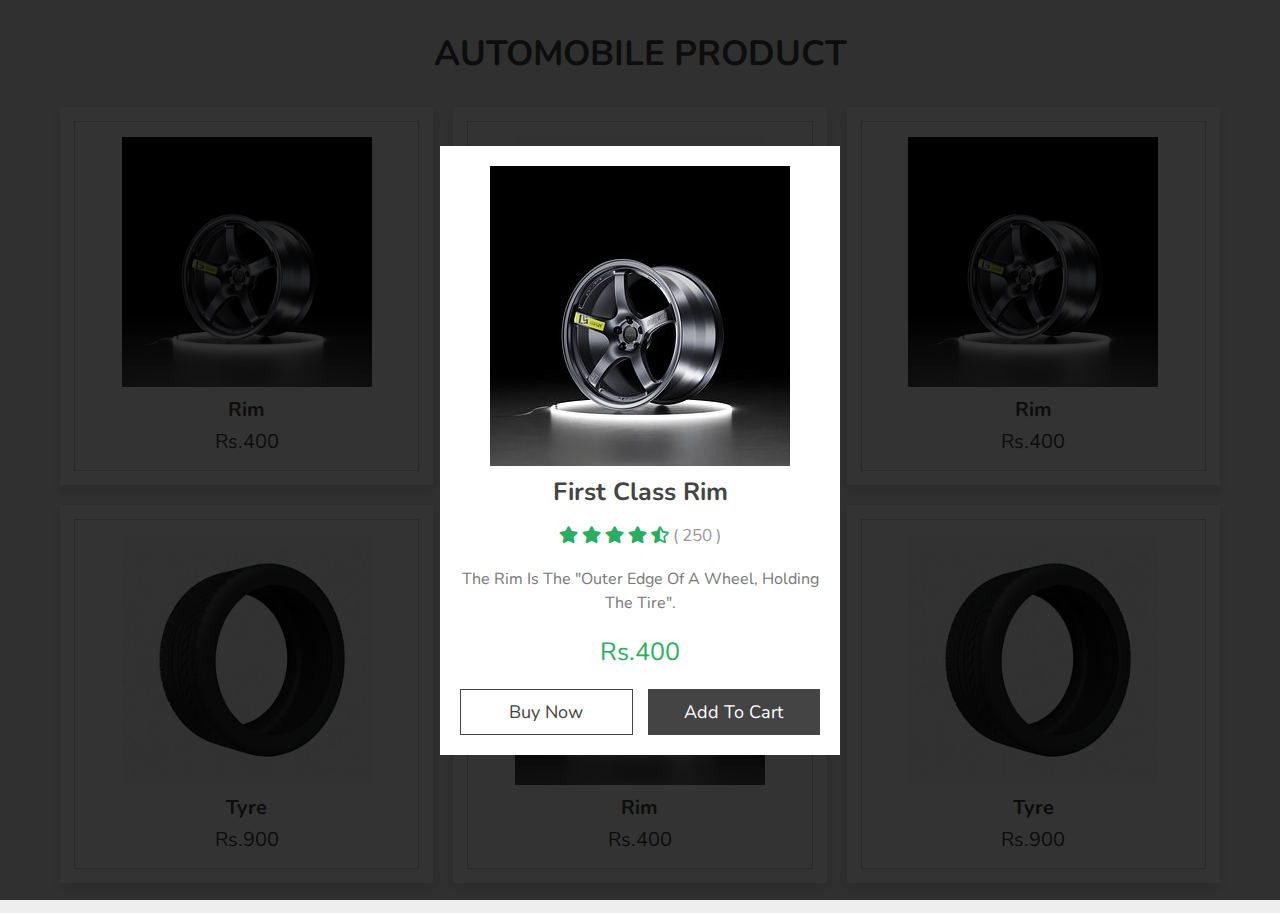
==== index.html @ dfaaeac5 "Add files via upload" ====
<!DOCTYPE html>
<html lang="en">
<head>
    <meta charset="UTF-8">
    <meta http-equiv="X-UA-Compatible" content="IE=edge">
    <meta name="viewport" content="width=device-width, initial-scale=1.0">
    <link rel="stylesheet" href="https://cdnjs.cloudflare.com/ajax/libs/font-awesome/5.15.4/css/all.min.css">
    <link rel="stylesheet" href="style.css">
    <script src="script.js"></script>
    <title>automobile</title>
</head>
<body>
    <div class="container">
        <h3 class="title">Automobile Product</h3>
    <div class="products-container">

               <div class="product" data-name="p-1">
                        <img src="first1.jpg" alt="">
                        <h3>Rim</h3>
                        <div class="price">Rs.400</div>
                </div>

                <div class="product" data-name="p-2">
                        <img src="second2.jpg" alt="">
                        <h3>Tyre</h3>
                        <div class="price">Rs.900</div>
                </div>

                <div class="product" data-name="p-3">
                        <img src="first1.jpg" alt="">
                        <h3>Rim</h3>
                        <div class="price">Rs.400</div>
                </div>

                <div class="product" data-name="p-4">
                    <img src="second2.jpg" alt="">
                    <h3>Tyre</h3>
                    <div class="price">Rs.900</div>
                </div>

                <div class="product" data-name="p-5">
                    <img src="first1.jpg" alt="">
                    <h3>Rim</h3>
                    <div class="price">Rs.400</div>
                </div>

                <div class="product" data-name="p-6">
                    <img src="second2.jpg" alt="">
                    <h3>Tyre</h3>
                    <div class="price">Rs.900</div>
                </div>

    </div>
    </div>

     <div class="products-preview">

        
        <div class="preview active" data-target="p-1">
             <img src="first1.jpg" alt="">
             <h3>first class Rim</h3>
             <div class="stars">
                 <i class="fas fa-star"></i>
                 <i class="fas fa-star"></i>
                 <i class="fas fa-star"></i>
                 <i class="fas fa-star"></i>
                 <i class="fas fa-star-half-alt"></i>
                 <span>( 250 )</span>
             </div>
             <p>The rim is the "outer edge of a wheel, holding the tire".</p>
             <div class="price">Rs.400</div>
             <div class="buttons">
                 <a href="#" class="buy">buy now</a>
                 <a href="#" class="cart">add to cart</a>
             </div>
        </div>


         <div class="preview" data-target="p-2">
            <img src="second2.jpg" alt="">
            <h3>first class Rim</h3>
            <div class="stars">
                <i class="fas fa-star"></i>
                <i class="fas fa-star"></i>
                <i class="fas fa-star"></i>
                <i class="fas fa-star"></i>
                <i class="fas fa-star-half-alt"></i>
                <span>( 250 )</span>
            </div>
            <p>A tire or tyre is a ring-shaped component that surrounds a wheel's rim to transfer a vehicle's load from the axle through the wheel.</p>
            <div class="price">Rs.600</div>
            <div class="buttons">
                <a href="#" class="buy">buy now</a>
                <a href="#" class="cart">add to cart</a>
            </div>
       </div>

        <div class="preview" data-target="p-3">
            <img src="first1.jpg" alt="">
            <h3>first class Rim</h3>
            <div class="stars">
                <i class="fas fa-star"></i>
                <i class="fas fa-star"></i>
                <i class="fas fa-star"></i>
                <i class="fas fa-star"></i>
                <i class="fas fa-star-half-alt"></i>
                <span>( 250 )</span>
            </div>
            <p>The rim is the "outer edge of a wheel, holding the tire".</p>
            <div class="price">Rs.400</div>
            <div class="buttons">
                <a href="#" class="buy">buy now</a>
                <a href="#" class="cart">add to cart</a>
            </div>
        </div>

        <div class="preview" data-target="p-4">
                <img src="second2.jpg" alt="">
                <h3>first class Rim</h3>
                <div class="stars">
                    <i class="fas fa-star"></i>
                    <i class="fas fa-star"></i>
                    <i class="fas fa-star"></i>
                    <i class="fas fa-star"></i>
                    <i class="fas fa-star-half-alt"></i>
                    <span>( 250 )</span>
                </div>
                <p>A tire or tyre is a ring-shaped component that surrounds a wheel's rim to transfer a vehicle's load from the axle through the wheel.</p>
                <div class="price">Rs.600</div>
                <div class="buttons">
                    <a href="#" class="buy">buy now</a>
                    <a href="#" class="cart">add to cart</a>
                </div>
        </div>

        <div class="preview" data-target="p-5">
                <img src="first1.jpg" alt="">
                <h3>first class Rim</h3>
                <div class="stars">
                    <i class="fas fa-star"></i>
                    <i class="fas fa-star"></i>
                    <i class="fas fa-star"></i>
                    <i class="fas fa-star"></i>
                    <i class="fas fa-star-half-alt"></i>
                    <span>( 250 )</span>
                </div>
                <p>The rim is the "outer edge of a wheel, holding the tire".</p>
                <div class="price">Rs.400</div>
                <div class="buttons">
                    <a href="#" class="buy">buy now</a>
                    <a href="#" class="cart">add to cart</a>
                </div>
        </div>

        <div class="preview" data-target="p-6">
                <i class="fas fa-times"></i>
                <img src="second2.jpg" alt="">
                <h3>first class Rim</h3>
                <div class="stars">
                    <i class="fas fa-star"></i>
                    <i class="fas fa-star"></i>
                    <i class="fas fa-star"></i>
                    <i class="fas fa-star"></i>
                    <i class="fas fa-star-half-alt"></i>
                    <span>( 250 )</span>
                </div>
                <p>A tire or tyre is a ring-shaped component that surrounds a wheel's rim to transfer a vehicle's load from the axle through the wheel.</p>
                <div class="price">Rs.600</div>
                <div class="buttons">
                    <a href="#" class="buy">buy now</a>
                    <a href="#" class="cart">add to cart</a>
                </div>
        </div>


   </div>
</body>
</html>
---- style.css ----
@import url('https://fonts.googleapis.com/css2?family=Nunito:wght@200;300;400;500;600&display=swap');

*{
   font-family: 'Nunito', sans-serif;
   margin:0; padding:0;
   box-sizing: border-box;
   outline: none; border:none;
   text-decoration: none;
   transition: all .2s linear;
   text-transform: capitalize;
}

html{
   font-size: 62.5%;
   overflow-x: hidden;
}

body{
   background: #eee;
}

.container{
   max-width: 1200px;
   margin:0 auto;
   padding:3rem 2rem;
}

.container .title{
   font-size: 3.5rem;
   color:#444;
   margin-bottom: 3rem;
   text-transform: uppercase;
   text-align: center;
}

.container .products-container{
   display: grid;
   grid-template-columns: repeat(auto-fit, minmax(30rem, 1fr));
   gap:2rem;
}

.container .products-container .product{
   text-align: center;
   padding:3rem 2rem;
   background: #fff;
   box-shadow: 0 .5rem 1rem rgba(0,0,0,.1);
   outline: .1rem solid #ccc;
   outline-offset: -1.5rem;
   cursor: pointer;
}

.container .products-container .product:hover{
   outline: .2rem solid #222;
   outline-offset: 0;
}

.container .products-container .product img{
   height: 25rem;
}

.container .products-container .product:hover img{
   transform: scale(.9);
}

.container .products-container .product h3{
   padding:.5rem 0;
   font-size: 2rem;
   color:#444;
}

.container .products-container .product:hover h3{
   color:#27ae60;
}

.container .products-container .product .price{
   font-size: 2rem;
   color:#444;
}

.products-preview{
   position:fixed;
   top:0; left:0;
   min-height: 100vh;
   width: 100%;
   background: rgba(0,0,0,.8);
   display:flex;
   align-items: center;
   justify-content: center;
}

.products-preview .preview{
   display:none;
   padding:2rem;
   text-align: center;
   background: #fff;
   position: relative;
   margin:2rem;
   width: 40rem;
}

.products-preview .preview.active{
   display:inline-block;
}

.products-preview .preview img{
   height: 30rem;
}

.products-preview .preview .fa-times{
   position: absolute;
   top:1rem; right:1.5rem;
   cursor: pointer;
   color:#444;
   font-size: 4rem;
}

.products-preview .preview .fa-times:hover{
   transform: rotate(90deg);
}

.products-preview .preview h3{
   color:#444;
   padding:.5rem 0;
   font-size: 2.5rem;
}

.products-preview .preview .stars{
   padding:1rem 0;
   font-size: 1.7rem;
}

.products-preview .preview .stars i{
   color:#27ae60;
}

.products-preview .preview .stars span{
   color:#999;
}

.products-preview .preview p{
   line-height: 1.5;
   padding:1rem 0;
   font-size: 1.6rem;
   color:#777;
}

.products-preview .preview .price{
   padding:1rem 0;
   font-size: 2.5rem;
   color:#27ae60;
}

.products-preview .preview .buttons{
   display: flex;
   gap:1.5rem;
   flex-wrap: wrap;
   margin-top: 1rem;
}

.products-preview .preview .buttons a{
   flex:1 1 16rem;
   padding:1rem;
   font-size: 1.8rem;
   color:#444;
   border:.1rem solid #444;
}

.products-preview .preview .buttons a.cart{
   background: #444;
   color:#fff;
}

.products-preview .preview .buttons a.cart:hover{
   background: #111;
}

.products-preview .preview .buttons a.buy:hover{
   background: #444;
   color:#fff;
}


@media (max-width:991px){

   html{
      font-size: 55%;
   }

}

@media (max-width:768px){

   .products-preview .preview img{
      height: 25rem;
   }

}

@media (max-width:450px){

   html{
      font-size: 50%;
   }

}
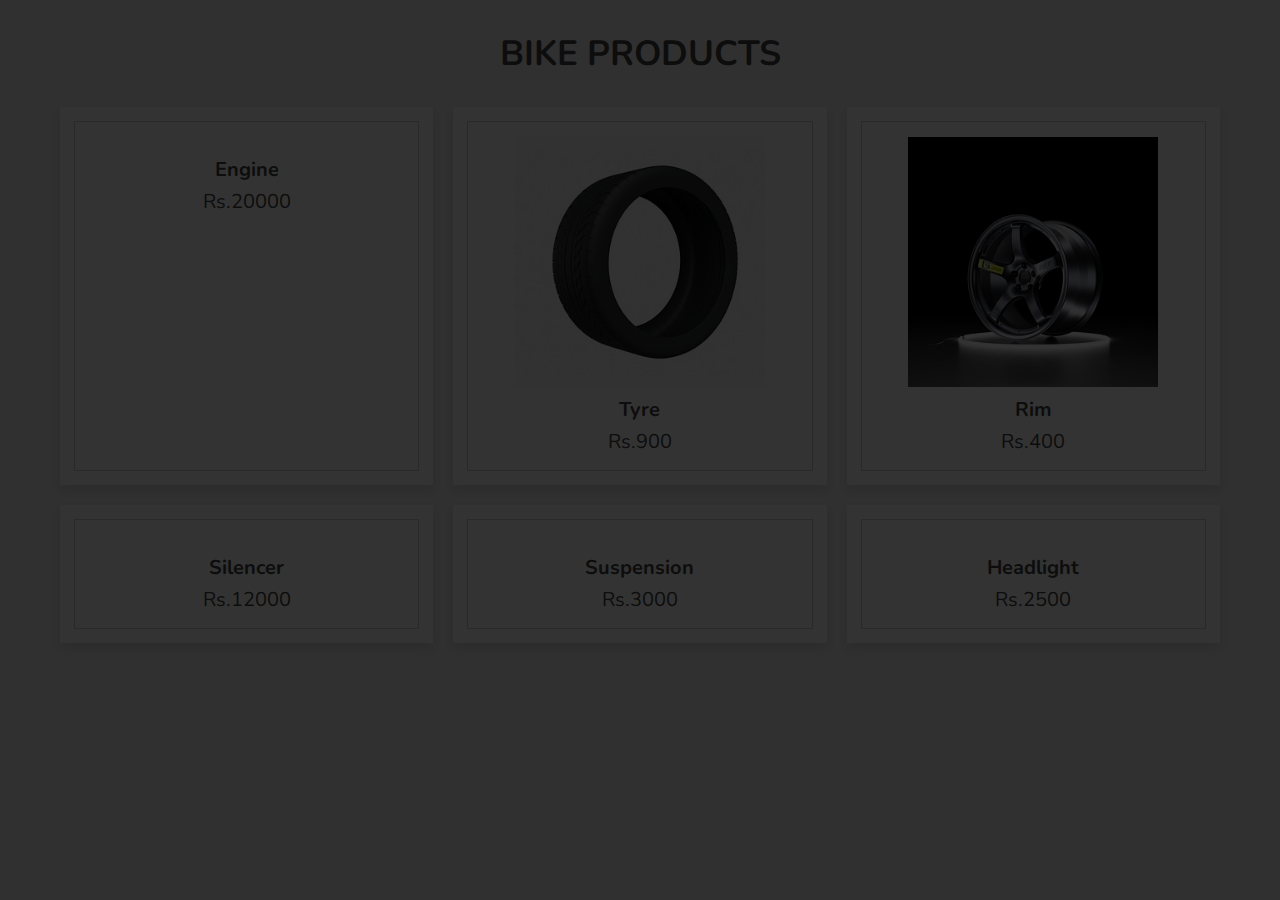
==== commit 492b9036: "Add files via upload" ====
--- a/index.html
+++ b/index.html
@@ -1,178 +1,191 @@
 <!DOCTYPE html>
 <html lang="en">
 <head>
-    <meta charset="UTF-8">
-    <meta http-equiv="X-UA-Compatible" content="IE=edge">
-    <meta name="viewport" content="width=device-width, initial-scale=1.0">
-    <link rel="stylesheet" href="https://cdnjs.cloudflare.com/ajax/libs/font-awesome/5.15.4/css/all.min.css">
-    <link rel="stylesheet" href="style.css">
-    <script src="script.js"></script>
-    <title>automobile</title>
+   <meta charset="UTF-8">
+   <meta http-equiv="X-UA-Compatible" content="IE=edge">
+   <meta name="viewport" content="width=device-width, initial-scale=1.0">
+   
+ 
+   <link rel="stylesheet" href="https://cdnjs.cloudflare.com/ajax/libs/font-awesome/5.15.4/css/all.min.css">
+
+
+   <link rel="stylesheet" href="style.css">
+
+  
+   <script src="script.js" defer></script>
+
 </head>
 <body>
-    <div class="container">
-        <h3 class="title">Automobile Product</h3>
-    <div class="products-container">
+   
+<div class="container">
 
-               <div class="product" data-name="p-1">
-                        <img src="first1.jpg" alt="">
-                        <h3>Rim</h3>
-                        <div class="price">Rs.400</div>
-                </div>
+   <h3 class="title"> Bike products </h3>
 
-                <div class="product" data-name="p-2">
-                        <img src="second2.jpg" alt="">
-                        <h3>Tyre</h3>
-                        <div class="price">Rs.900</div>
-                </div>
+   <div class="products-container">
 
-                <div class="product" data-name="p-3">
-                        <img src="first1.jpg" alt="">
-                        <h3>Rim</h3>
-                        <div class="price">Rs.400</div>
-                </div>
+      <div class="product" data-name="p-1">
+         <img src="engine.jpg" alt="">
+         <h3>Engine</h3>
+         <div class="price">Rs.20000</div>
+      </div>
 
-                <div class="product" data-name="p-4">
-                    <img src="second2.jpg" alt="">
-                    <h3>Tyre</h3>
-                    <div class="price">Rs.900</div>
-                </div>
+      <div class="product" data-name="p-2">
+         <img src="second2.jpg" alt="">
+         <h3>Tyre</h3>
+         <div class="price">Rs.900</div>
+      </div>
 
-                <div class="product" data-name="p-5">
-                    <img src="first1.jpg" alt="">
-                    <h3>Rim</h3>
-                    <div class="price">Rs.400</div>
-                </div>
+      <div class="product" data-name="p-3">
+         <img src="first1.jpg" alt="">
+         <h3>Rim</h3>
+         <div class="price">Rs.400</div>
+      </div>
 
-                <div class="product" data-name="p-6">
-                    <img src="second2.jpg" alt="">
-                    <h3>Tyre</h3>
-                    <div class="price">Rs.900</div>
-                </div>
+      <div class="product" data-name="p-4">
+         <img src="silencer.jpg" alt="">
+         <h3>Silencer</h3>
+         <div class="price">Rs.12000</div>
+      </div>
 
-    </div>
-    </div>
+      <div class="product" data-name="p-5">
+         <img src="suspension.jpg" alt="">
+         <h3>Suspension</h3>
+         <div class="price">Rs.3000</div>
+      </div>
 
-     <div class="products-preview">
-
-        
-        <div class="preview active" data-target="p-1">
-             <img src="first1.jpg" alt="">
-             <h3>first class Rim</h3>
-             <div class="stars">
-                 <i class="fas fa-star"></i>
-                 <i class="fas fa-star"></i>
-                 <i class="fas fa-star"></i>
-                 <i class="fas fa-star"></i>
-                 <i class="fas fa-star-half-alt"></i>
-                 <span>( 250 )</span>
-             </div>
-             <p>The rim is the "outer edge of a wheel, holding the tire".</p>
-             <div class="price">Rs.400</div>
-             <div class="buttons">
-                 <a href="#" class="buy">buy now</a>
-                 <a href="#" class="cart">add to cart</a>
-             </div>
-        </div>
-
-
-         <div class="preview" data-target="p-2">
-            <img src="second2.jpg" alt="">
-            <h3>first class Rim</h3>
-            <div class="stars">
-                <i class="fas fa-star"></i>
-                <i class="fas fa-star"></i>
-                <i class="fas fa-star"></i>
-                <i class="fas fa-star"></i>
-                <i class="fas fa-star-half-alt"></i>
-                <span>( 250 )</span>
-            </div>
-            <p>A tire or tyre is a ring-shaped component that surrounds a wheel's rim to transfer a vehicle's load from the axle through the wheel.</p>
-            <div class="price">Rs.600</div>
-            <div class="buttons">
-                <a href="#" class="buy">buy now</a>
-                <a href="#" class="cart">add to cart</a>
-            </div>
-       </div>
-
-        <div class="preview" data-target="p-3">
-            <img src="first1.jpg" alt="">
-            <h3>first class Rim</h3>
-            <div class="stars">
-                <i class="fas fa-star"></i>
-                <i class="fas fa-star"></i>
-                <i class="fas fa-star"></i>
-                <i class="fas fa-star"></i>
-                <i class="fas fa-star-half-alt"></i>
-                <span>( 250 )</span>
-            </div>
-            <p>The rim is the "outer edge of a wheel, holding the tire".</p>
-            <div class="price">Rs.400</div>
-            <div class="buttons">
-                <a href="#" class="buy">buy now</a>
-                <a href="#" class="cart">add to cart</a>
-            </div>
-        </div>
-
-        <div class="preview" data-target="p-4">
-                <img src="second2.jpg" alt="">
-                <h3>first class Rim</h3>
-                <div class="stars">
-                    <i class="fas fa-star"></i>
-                    <i class="fas fa-star"></i>
-                    <i class="fas fa-star"></i>
-                    <i class="fas fa-star"></i>
-                    <i class="fas fa-star-half-alt"></i>
-                    <span>( 250 )</span>
-                </div>
-                <p>A tire or tyre is a ring-shaped component that surrounds a wheel's rim to transfer a vehicle's load from the axle through the wheel.</p>
-                <div class="price">Rs.600</div>
-                <div class="buttons">
-                    <a href="#" class="buy">buy now</a>
-                    <a href="#" class="cart">add to cart</a>
-                </div>
-        </div>
-
-        <div class="preview" data-target="p-5">
-                <img src="first1.jpg" alt="">
-                <h3>first class Rim</h3>
-                <div class="stars">
-                    <i class="fas fa-star"></i>
-                    <i class="fas fa-star"></i>
-                    <i class="fas fa-star"></i>
-                    <i class="fas fa-star"></i>
-                    <i class="fas fa-star-half-alt"></i>
-                    <span>( 250 )</span>
-                </div>
-                <p>The rim is the "outer edge of a wheel, holding the tire".</p>
-                <div class="price">Rs.400</div>
-                <div class="buttons">
-                    <a href="#" class="buy">buy now</a>
-                    <a href="#" class="cart">add to cart</a>
-                </div>
-        </div>
-
-        <div class="preview" data-target="p-6">
-                <i class="fas fa-times"></i>
-                <img src="second2.jpg" alt="">
-                <h3>first class Rim</h3>
-                <div class="stars">
-                    <i class="fas fa-star"></i>
-                    <i class="fas fa-star"></i>
-                    <i class="fas fa-star"></i>
-                    <i class="fas fa-star"></i>
-                    <i class="fas fa-star-half-alt"></i>
-                    <span>( 250 )</span>
-                </div>
-                <p>A tire or tyre is a ring-shaped component that surrounds a wheel's rim to transfer a vehicle's load from the axle through the wheel.</p>
-                <div class="price">Rs.600</div>
-                <div class="buttons">
-                    <a href="#" class="buy">buy now</a>
-                    <a href="#" class="cart">add to cart</a>
-                </div>
-        </div>
-
+      <div class="product" data-name="p-6">
+         <img src="light.jpg" alt="">
+         <h3>Headlight</h3>
+         <div class="price">Rs.2500</div>
+      </div>
 
    </div>
+
+</div>
+
+<div class="products-preview">
+
+   <div class="preview" data-target="p-1">
+      <i class="fas fa-times"></i>
+      <img src="engine.jpg" alt="">
+      <h3>Engine</h3>
+      <div class="stars">
+         <i class="fas fa-star"></i>
+         <i class="fas fa-star"></i>
+         <i class="fas fa-star"></i>
+         <i class="fas fa-star"></i>
+         <i class="fas fa-star-half-alt"></i>
+         <span>( 250 )</span>
+      </div>
+      <p>two-stroke or four-stroke internal combustion engines</p>
+      <div class="price">>Rs.400</div>
+      <div class="buttons">
+         <a href="#" class="buy">buy now</a>
+         <a href="#" class="cart">add to cart</a>
+      </div>
+   </div>
+
+   <div class="preview" data-target="p-2">
+      <i class="fas fa-times"></i>
+      <img src="second2.jpg" alt="">
+      <h3>Tyre</h3>
+      <div class="stars">
+         <i class="fas fa-star"></i>
+         <i class="fas fa-star"></i>
+         <i class="fas fa-star"></i>
+         <i class="fas fa-star"></i>
+         <i class="fas fa-star-half-alt"></i>
+         <span>( 250 )</span>
+      </div>
+      <p>To minimise wear and tear on your vehicle and to maximise driver and passenger comfort </p>
+      <div class="price">Rs.900</div>
+      <div class="buttons">
+         <a href="#" class="buy">buy now</a>
+         <a href="#" class="cart">add to cart</a>
+      </div>
+   </div>
+
+   <div class="preview" data-target="p-3">
+      <i class="fas fa-times"></i>
+      <img src="first1.jpg" alt="">
+      <h3>Rim</h3>
+      <div class="stars">
+         <i class="fas fa-star"></i>
+         <i class="fas fa-star"></i>
+         <i class="fas fa-star"></i>
+         <i class="fas fa-star"></i>
+         <i class="fas fa-star-half-alt"></i>
+         <span>( 250 )</span>
+      </div>
+      <p>outer edge of a wheel, holding the tire</p>
+      <div class="price">Rs.400</div>
+      <div class="buttons">
+         <a href="#" class="buy">buy now</a>
+         <a href="#" class="cart">add to cart</a>
+      </div>
+   </div>
+
+   <div class="preview" data-target="p-4">
+      <i class="fas fa-times"></i>
+      <img src="silencer.jpg" alt="">
+      <h3>Silencer</h3>
+      <div class="stars">
+         <i class="fas fa-star"></i>
+         <i class="fas fa-star"></i>
+         <i class="fas fa-star"></i>
+         <i class="fas fa-star"></i>
+         <i class="fas fa-star-half-alt"></i>
+         <span>( 250 )</span>
+      </div>
+      <p>sing high-quality metal alloys such as titanium, aluminum alloy, or stainless steel</p>
+      <div class="price">Rs.12000</div>
+      <div class="buttons">
+         <a href="#" class="buy">buy now</a>
+         <a href="#" class="cart">add to cart</a>
+      </div>
+   </div>
+
+   <div class="preview" data-target="p-5">
+      <i class="fas fa-times"></i>
+      <img src="suspension.jpg" alt="">
+      <h3>Suspension</h3>
+      <div class="stars">
+         <i class="fas fa-star"></i>
+         <i class="fas fa-star"></i>
+         <i class="fas fa-star"></i>
+         <i class="fas fa-star"></i>
+         <i class="fas fa-star-half-alt"></i>
+         <span>( 250 )</span>
+      </div>
+      <p>A suspension is a dosage form that can improve the chemical stability of certain drugs</p>
+      <div class="price">Rs.3000</div>
+      <div class="buttons">
+         <a href="#" class="buy">buy now</a>
+         <a href="#" class="cart">add to cart</a>
+      </div>
+   </div>
+
+   <div class="preview" data-target="p-6">
+      <i class="fas fa-times"></i>
+      <img src="light.jpg" alt="">
+      <h3>HeadLights</h3>
+      <div class="stars">
+         <i class="fas fa-star"></i>
+         <i class="fas fa-star"></i>
+         <i class="fas fa-star"></i>
+         <i class="fas fa-star"></i>
+         <i class="fas fa-star-half-alt"></i>
+         <span>( 250 )</span>
+      </div>
+      <p> lamp attached to the front of a vehicle to illuminate the road ahead</p>
+      <div class="price">Rs.2500</div>
+      <div class="buttons">
+         <a href="#" class="buy">buy now</a>
+         <a href="#" class="cart">add to cart</a>
+      </div>
+   </div>
+
+</div>
+
 </body>
 </html>